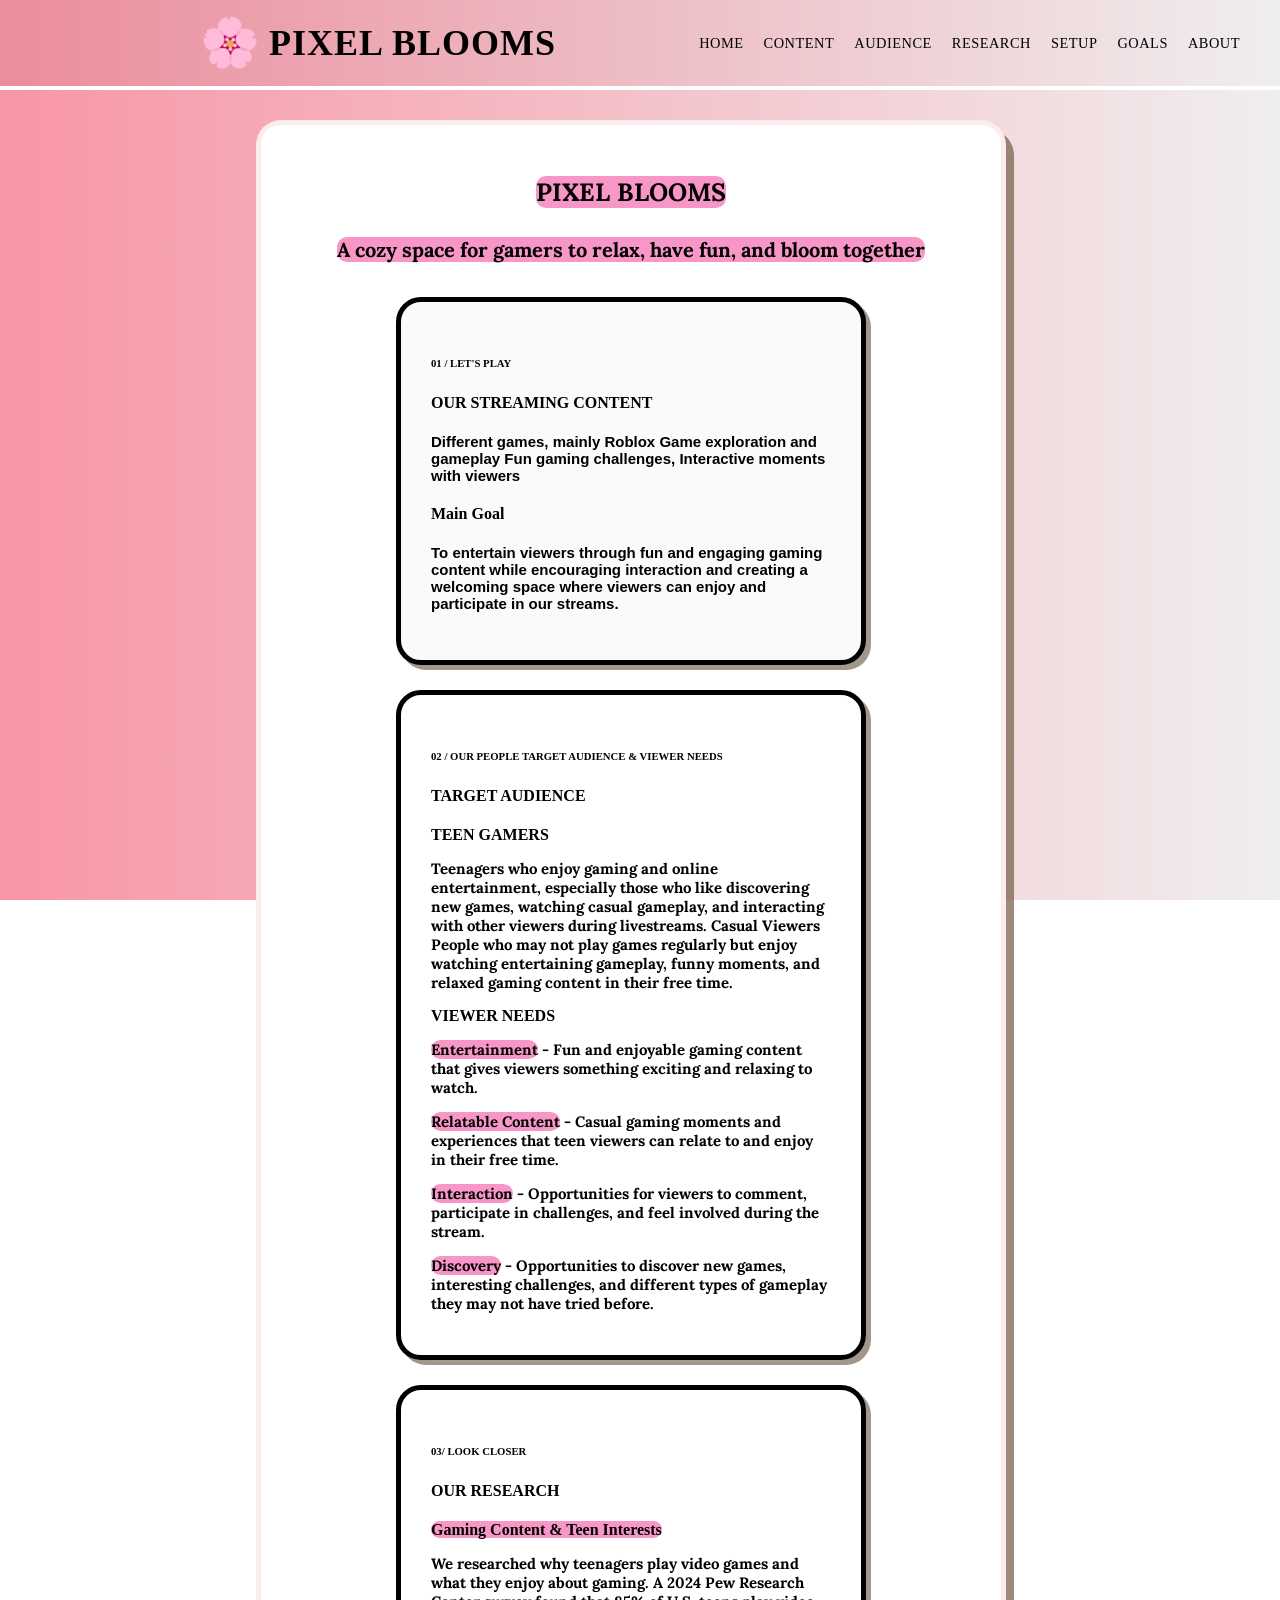
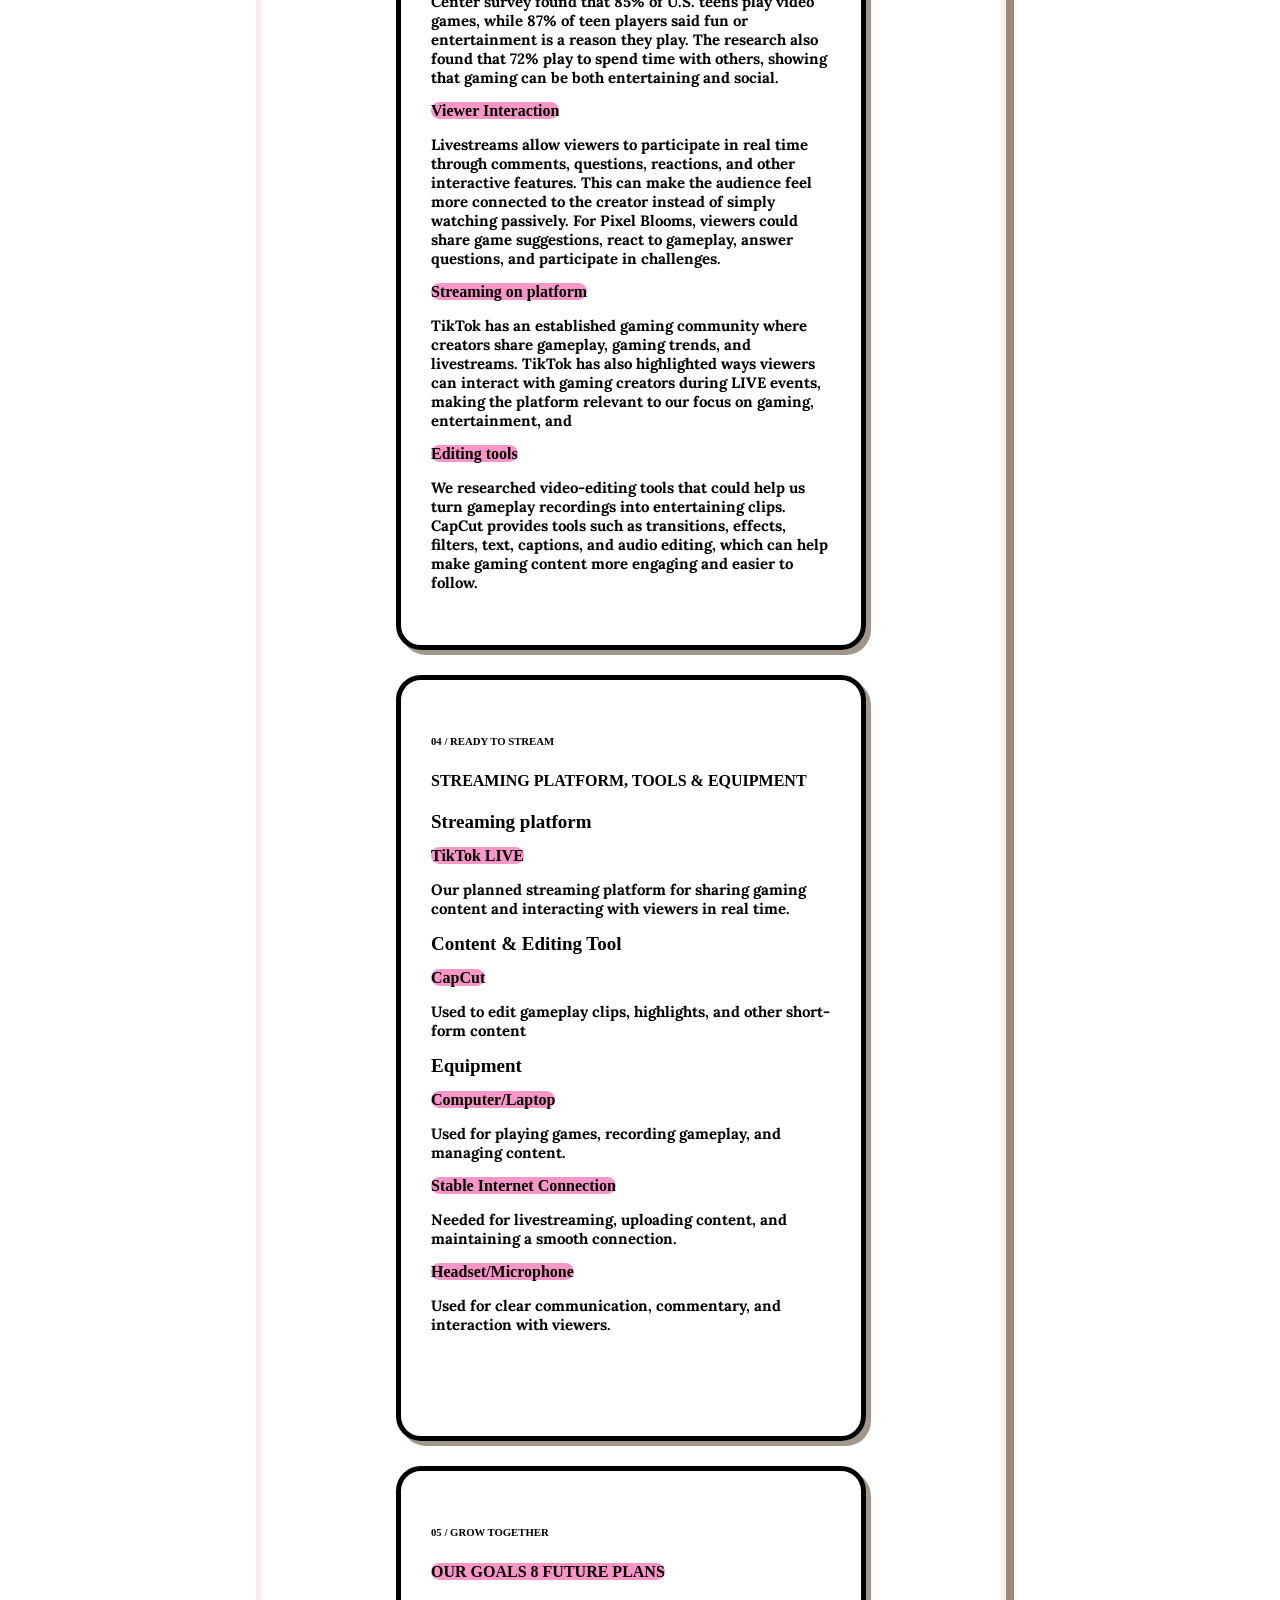
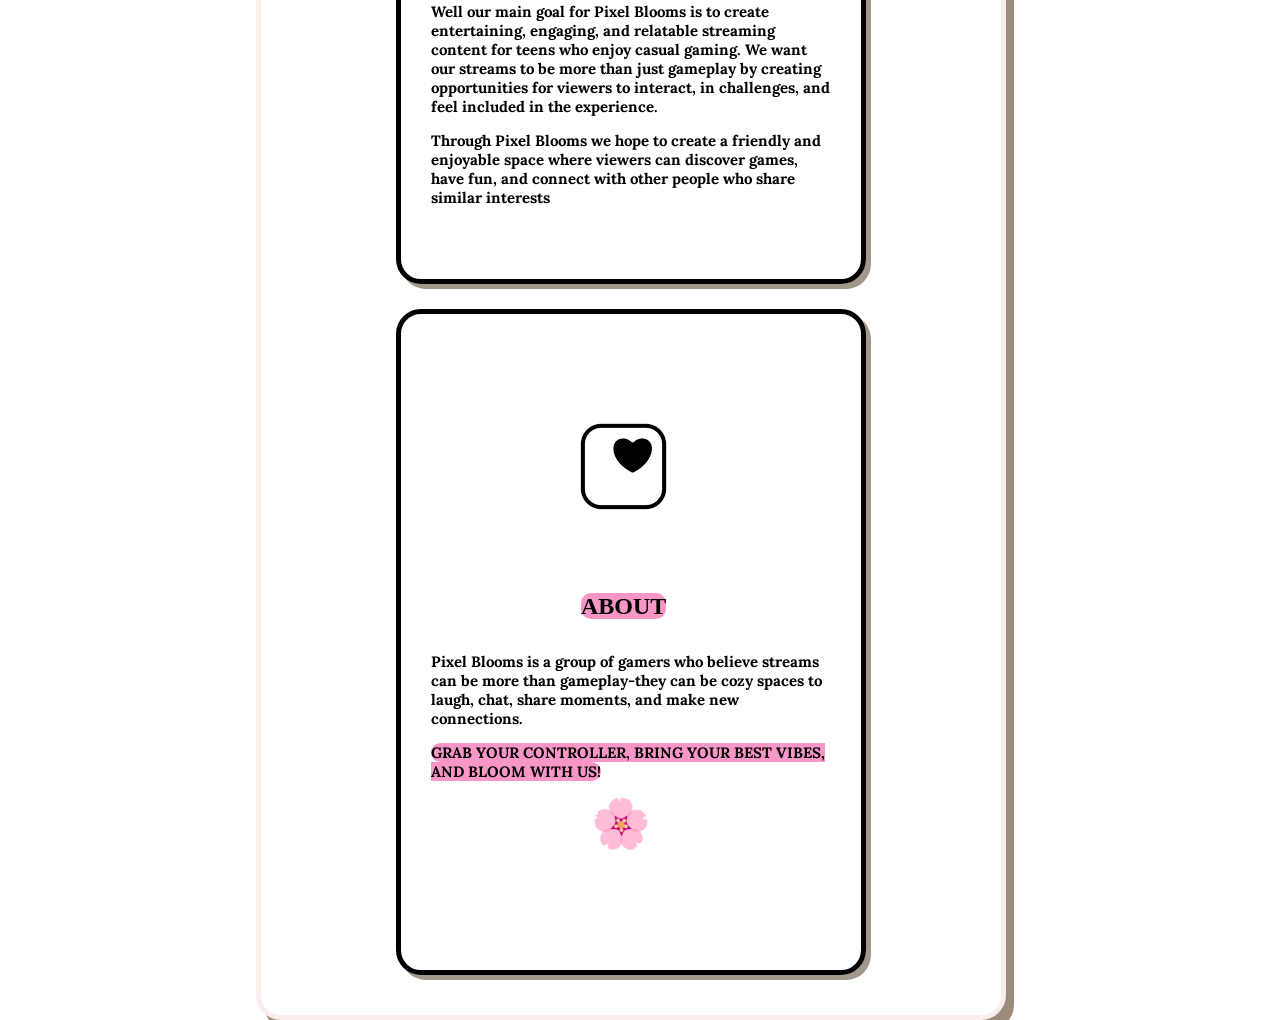
==== index.html @ 33202064 "Update and rename home.html to index.html" ====
<!DOCTYPE html>
<head>
    <meta charset="utf-8">
    <meta name="viewport" content="width=device-width, initial-scale=1.0">
    <meta name="keywords" content="HTML, CSS, JavaScript">
    <link rel="stylesheet" href="styles.css">
    <link rel="preconnect" href="https://fonts.googleapis.com">
<link rel="preconnect" href="https://fonts.gstatic.com" crossorigin>
<link href="https://fonts.googleapis.com/css2?family=Lora:ital,wght@0,400..700;1,400..700&display=swap" rel="stylesheet ">
</head>
<body>
    <nav class="navbar">
    <div class="logo">
        <span class="flower icon">🌸</span> PIXEL BLOOMS
    </div>
    <div class="links">
    <a href="index.html">HOME</a>
    <a href="content.html">CONTENT</a>
    <a href="audience.html">AUDIENCE</a>
    <a href="research.html">RESEARCH</a>
    <a href="setup.html">SETUP</a>
    <a href="goals.html">GOALS</a>
    <a href="about.html">ABOUT</a>
    </div>
    </nav>
    <div id="box">
    <h2><mark>PIXEL BLOOMS</mark></h2>
    <p><mark>A cozy space for gamers to relax, have fun, and bloom together</mark></p>
   
    <div id="box1">
        <h6 id="h61">01 / LET'S PLAY</h6>
        <h4 id="h41">OUR STREAMING CONTENT</h4>
        <p id="p1">Different games, mainly Roblox
           Game exploration and gameplay
           Fun gaming challenges, Interactive moments with viewers
        </p>
        <h4>Main Goal</h4>              
        <p id="p2">To entertain viewers through fun and engaging gaming content while encouraging interaction and creating a welcoming space where viewers can enjoy and participate in our streams.
</p>
    </div>
    <div id="box2">
        <h6> 02 / OUR PEOPLE TARGET AUDIENCE & VIEWER NEEDS</h6>
        <h4>TARGET AUDIENCE</h4>
        <h2 id="h21">TEEN GAMERS</h2>
        <p id="p3">
            Teenagers who enjoy gaming and online entertainment, especially those who like discovering new games, watching casual gameplay, and interacting with other viewers during livestreams.
            Casual Viewers People who may not play games regularly but enjoy watching entertaining gameplay, funny moments, and relaxed gaming content in their free time.
        </p>
        <h2 id="h21">VIEWER NEEDS</h2>
        <p id="p3"><mark>Entertainment</mark> - Fun and enjoyable gaming content that gives viewers something exciting and relaxing to watch.
        <p id="p3"><mark>Relatable Content</mark> - Casual gaming moments and experiences that teen viewers can relate to and enjoy in their free time.</p>
        <p id="p3"><mark>Interaction</mark> - Opportunities for viewers to comment, participate in challenges, and feel involved during the stream.</p>
        <p id="p3"><mark>Discovery</mark> - Opportunities to discover new games, interesting challenges, and different types of gameplay they may not have tried before.</p>
    </div>
    <div id="box3">
        <h6>03/ LOOK CLOSER</h6>
        <h4>OUR RESEARCH</h4>
        <h2 id="h21"><mark>Gaming Content & Teen Interests</mark></h2>
        <p id="p3">We researched why teenagers play video games and what they enjoy about gaming. A 2024 Pew Research Center survey found that 85% of U.S. teens play video games, while 87% of teen players said fun or entertainment is a reason they play. The research also found that 72% play to spend time with others, showing that gaming can be both entertaining and social.</p>
        <h2 id="h21"><mark>Viewer Interaction</mark></h2>
        <p id="p3">Livestreams allow viewers to participate in real time through comments, questions, reactions, and other interactive features. This can make the audience feel more connected to the creator instead of simply watching passively. For Pixel Blooms, viewers could share game suggestions, react to gameplay, answer questions, and participate in challenges.</p>
        <h2 id="h21"><mark>Streaming on platform</mark></h2>
        <p id="p3">TikTok has an established gaming community where creators share gameplay, gaming trends, and livestreams. TikTok has also highlighted ways viewers can interact with gaming creators during LIVE events, making the platform relevant to our focus on gaming, entertainment, and </p>
        <h2 id="h21"><mark>Editing tools</mark></h2>
        <p id="p3">We researched video-editing tools that could help us turn gameplay recordings into entertaining clips.
        CapCut provides tools such as transitions, effects, filters, text, captions, and audio editing, which can help make gaming content more engaging and easier to follow.</p>
    </div>
    <div id="box4">
        <h6>04 / READY TO STREAM</h6>
        <h4>STREAMING PLATFORM, TOOLS & EQUIPMENT</h4>
        <h2 id="h22">Streaming platform</h2>
        <h2 id="h21"><mark>TikTok LIVE</mark></h2>
        <p id="p3">Our planned streaming platform for sharing gaming content and interacting with viewers in real time.</p>
        <h2 id="h22">Content & Editing Tool</h2>
        <h2 id="h21"><mark>CapCut</mark></h2>
        <p id="p3">Used to edit gameplay clips, highlights, and other short-form content</p>
        <h2 id="h22">Equipment</h2>
        <h2 id="h21"><mark>Computer/Laptop</mark></h2>
        <p id="p3">Used for playing games, recording gameplay, and managing content.</p>
        <h2 id="h21"><mark>Stable Internet Connection</mark></h2>
        <p id="p3">Needed for livestreaming, uploading content, and maintaining a smooth connection.</p>
        <h2 id="h21"><mark>Headset/Microphone</mark></h2>
        <p id="p3">Used for clear communication, commentary, and interaction with viewers.</p>
    </div>
    <div id="box5">
    <h6>05 / GROW TOGETHER</h6>
    <h4><mark>OUR GOALS 8 FUTURE PLANS</mark></h4>
    <p id="p3">Well our main goal for Pixel Blooms is to create entertaining, engaging, and relatable streaming content for teens who enjoy casual gaming. We want our streams to be more than just gameplay by creating opportunities for viewers to interact, in challenges, and feel included in the experience.</p>
    <p id="p3">Through Pixel Blooms we hope to create a friendly and enjoyable space where viewers can discover games, have fun, and connect with other people who share similar interests</p>

    </div>
    
        
    <div id="box6">
        <img src="heart.png">
        <h4 id="h43"><mark>ABOUT</mark></h4>
        <p id="p3">Pixel Blooms is a group of gamers who believe streams can be more than gameplay-they can be cozy spaces to laugh, chat, share moments, and make new connections.</p>
        <p id="p4"><mark>GRAB YOUR CONTROLLER, BRING YOUR BEST VIBES, AND BLOOM WITH US!</mark></p>
        <span class="icon">🌸</span>
    </div>
        
    </div>

</body>
---- styles.css ----
html, body{
    margin: 0;
    background-image: linear-gradient(to right, rgb(248, 150, 166), rgb(240, 238, 238));
    background-size: cover;
    background-attachment: fixed;
    background-repeat: no-repeat;   
}
.navbar {
  display: flex;
  justify-content: space-between; 
  align-items: center;            
  background-image: linear-gradient(to right, rgb(235, 141, 156), rgba(240, 238, 238, 0.979));      
  padding: 15px 40px;             
  border-bottom: 4px solid white; 
}
.logo {
  font-size: 36px;
  font-weight: bold;
  letter-spacing: 1px;
  display: flex;
  align-items: center;
  gap: 8px;                       
}
.links {
  display: flex;
  gap: 20px;                      
}
.links a {
  text-decoration: none;          
  color: black;
  font-size: 0.9rem;
  letter-spacing: 0.5px;
}
#box{
    border-radius: 25px;
    border: 5px solid;
    border-color: rgba(250, 224, 224, 0.575);
    height: 4100px;
    width: 750px;
    position: relative;
    left: 20%;
    background-color: white;
    margin-top: 30px;
    padding: 30px;
    flex-direction: column;
    display: flex;
    gap: 5px;
    box-sizing: border-box;
    align-items: center;
    box-shadow: 8px 10px #836d58cb;
}
#box1{
    border-color: rgb(250, 194, 126);
    background-color: rgb(250, 250, 250);
    border-radius: 25px;
    margin: 10px;
    padding: 30px;
    border: 5px solid;
    height: 300px;
    width: 400px;
    box-shadow: 5px 5px #A2978B;
    
}
#box2{
    border-radius: 25px;
    margin: 10px;
    padding: 30px;
    border: 5px solid;
    height: 600px;
    width: 400px;
    box-shadow: 5px 5px #A2978B;

}
#box3{
    border-radius: 25px;
    margin: 10px;
    padding: 30px;
    border: 5px solid;
    height: 800px;
    width: 400px;
    box-shadow: 5px 5px #A2978B;

}
#box4{
    border-radius: 25px;
    margin: 10px;
    padding: 30px;
    border: 5px solid;
    height: 700px;
    width: 400px;
    box-shadow: 5px 5px #A2978B;
}
#box5{
    border-radius: 25px;
    margin: 10px;
    padding: 30px;
    border: 5px solid;
    height: 350px;
    width: 400px;
    box-shadow: 5px 5px #A2978B;
}
#box6{
    border-radius: 25px;
    margin: 10px;
    padding: 30px;
    border: 5px solid;
    height: 600px;
    width: 400px;
    justify-content: center;
    align-items: center;
    box-shadow: 5px 5px #A2978B;
    
}
mark{
    background-color: rgb(248, 150, 199);
    border-radius: 10px;
    border-width: 15px;
}
h2{
    font-family: "Lora", serif;
    margin-bottom: 4px;
    font-size: 25px;
    color: rgb(0, 0, 0);

}
p{
    font-family: "Lora", serif;
    font-size: 20px;
    font-weight: bold;
}
#p1{
    font-family: Arial, Helvetica, sans-serif;
    font-size: 15px;

}
#p2{
    font-family: Arial, Helvetica, sans-serif;
    font-size: 15px;

}
#h21{
    font-size: 16px;
    font-family: "Times New Roman", Times, serif;
    font-weight: bold;
}
#h22{
    font-size: 19px;
    font-family: "Times New Roman", Times, serif;
    font-weight: bold;
}
#h43{
    margin-top: 10px;
    margin-left: 150px;
    font-size: 24px;
}
#p3{
    font-size: 15px;
}
#p4{
    font-size: 15px;
}
img{
    margin-top: 10px;
    margin-left: 80px;
}
.icon{
    font-size: 48px;
    margin-left: 160px;
}
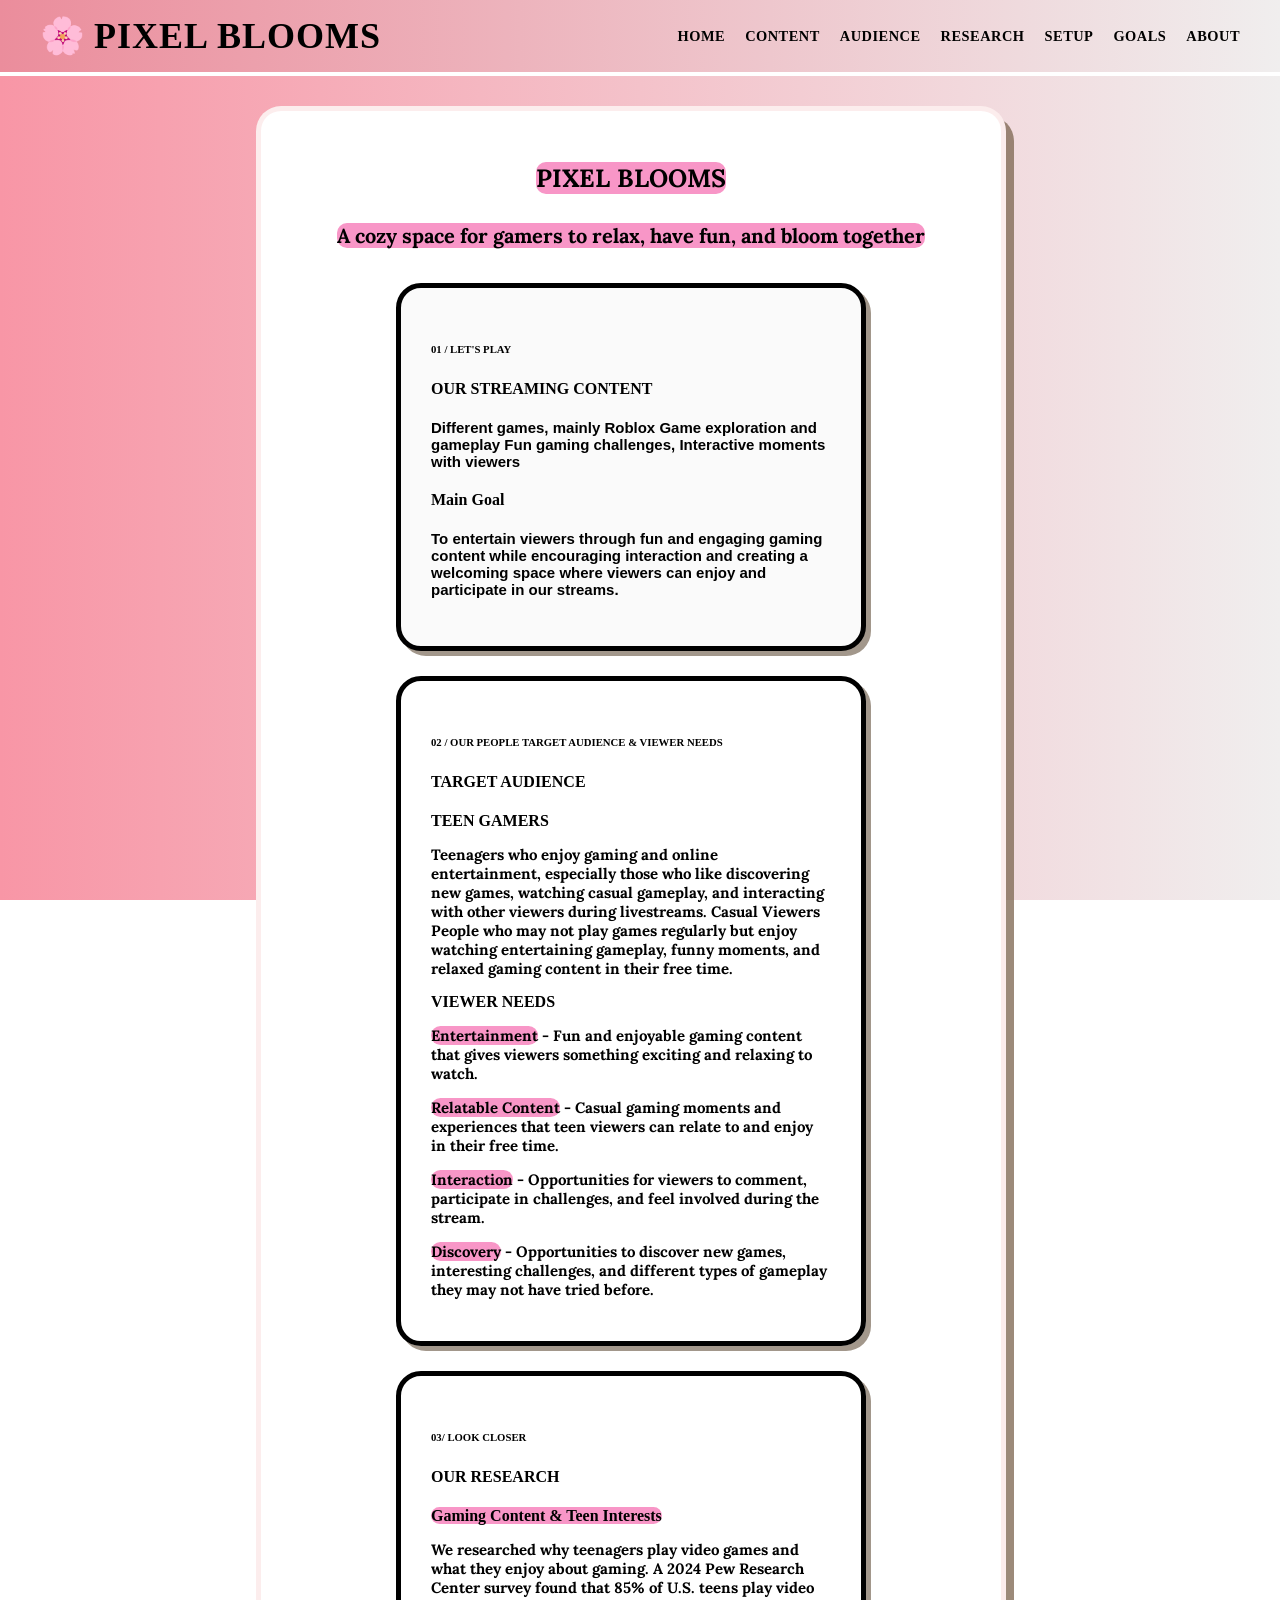
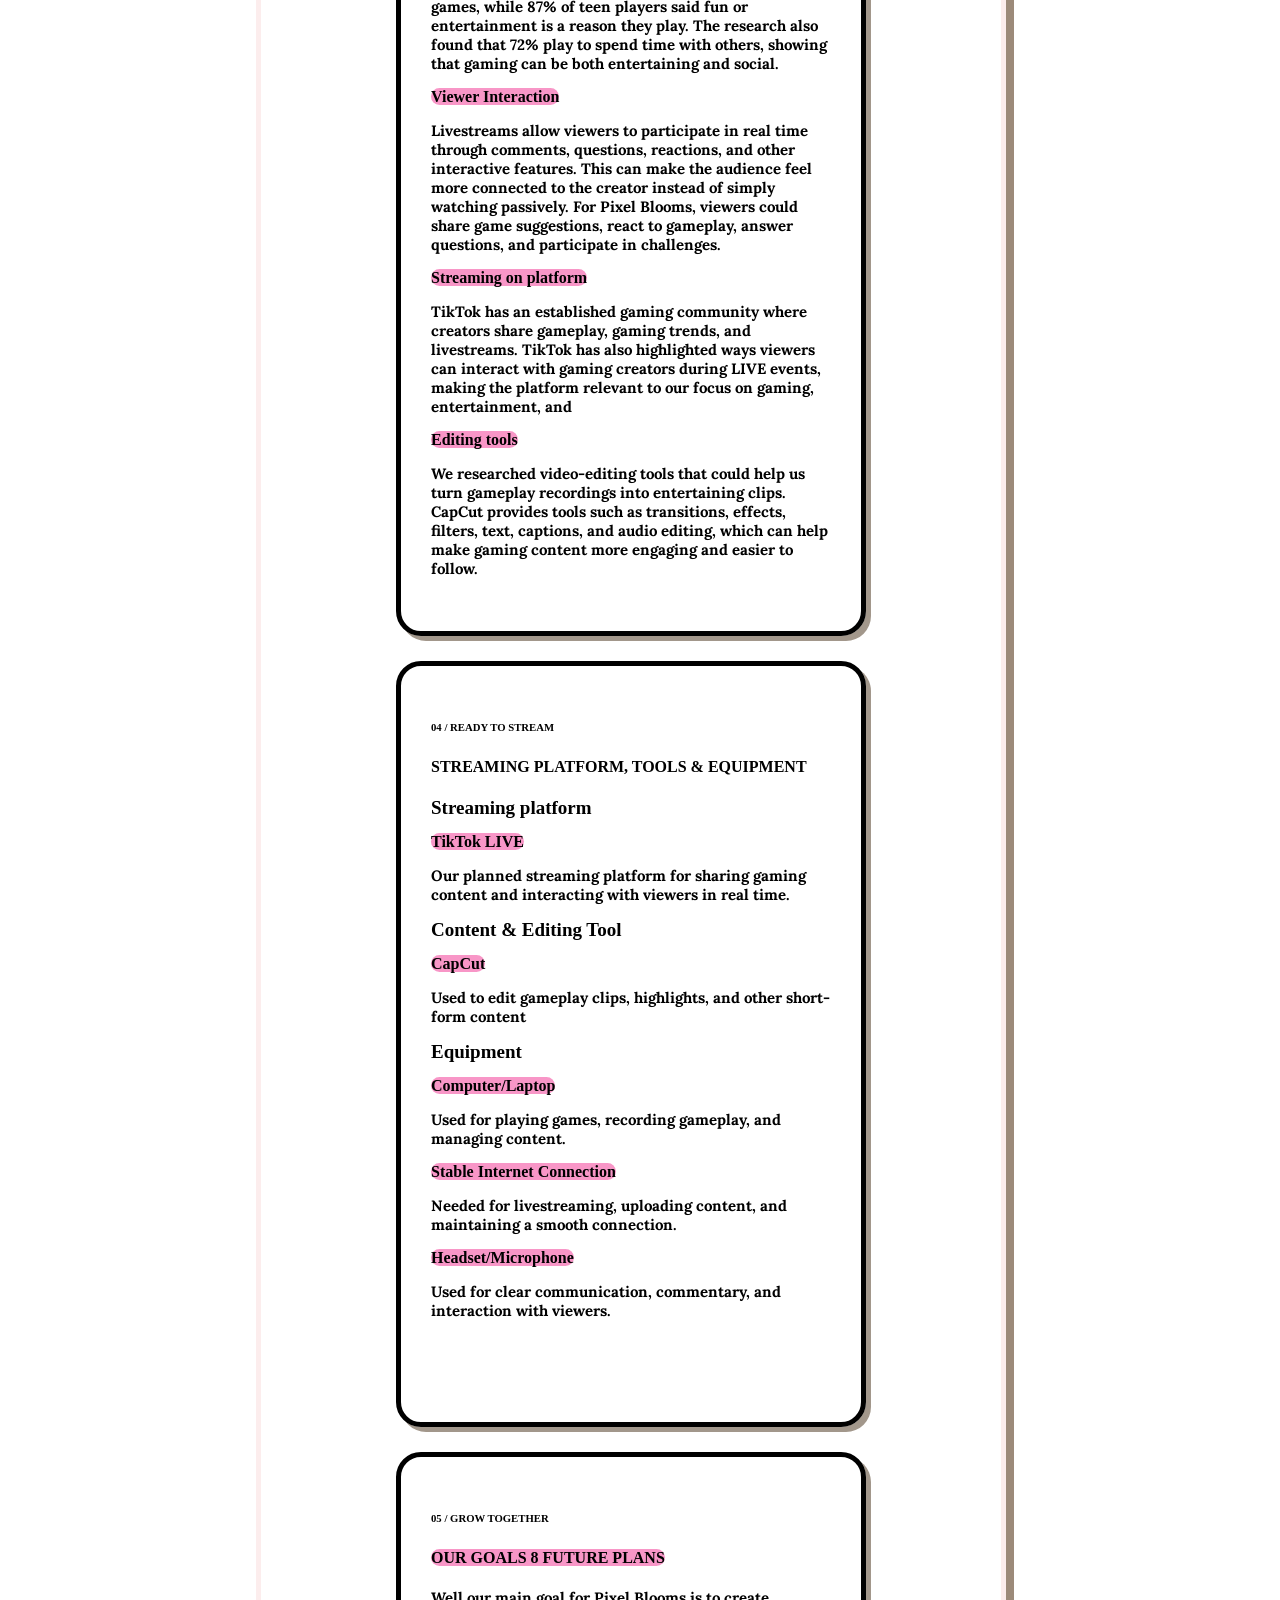
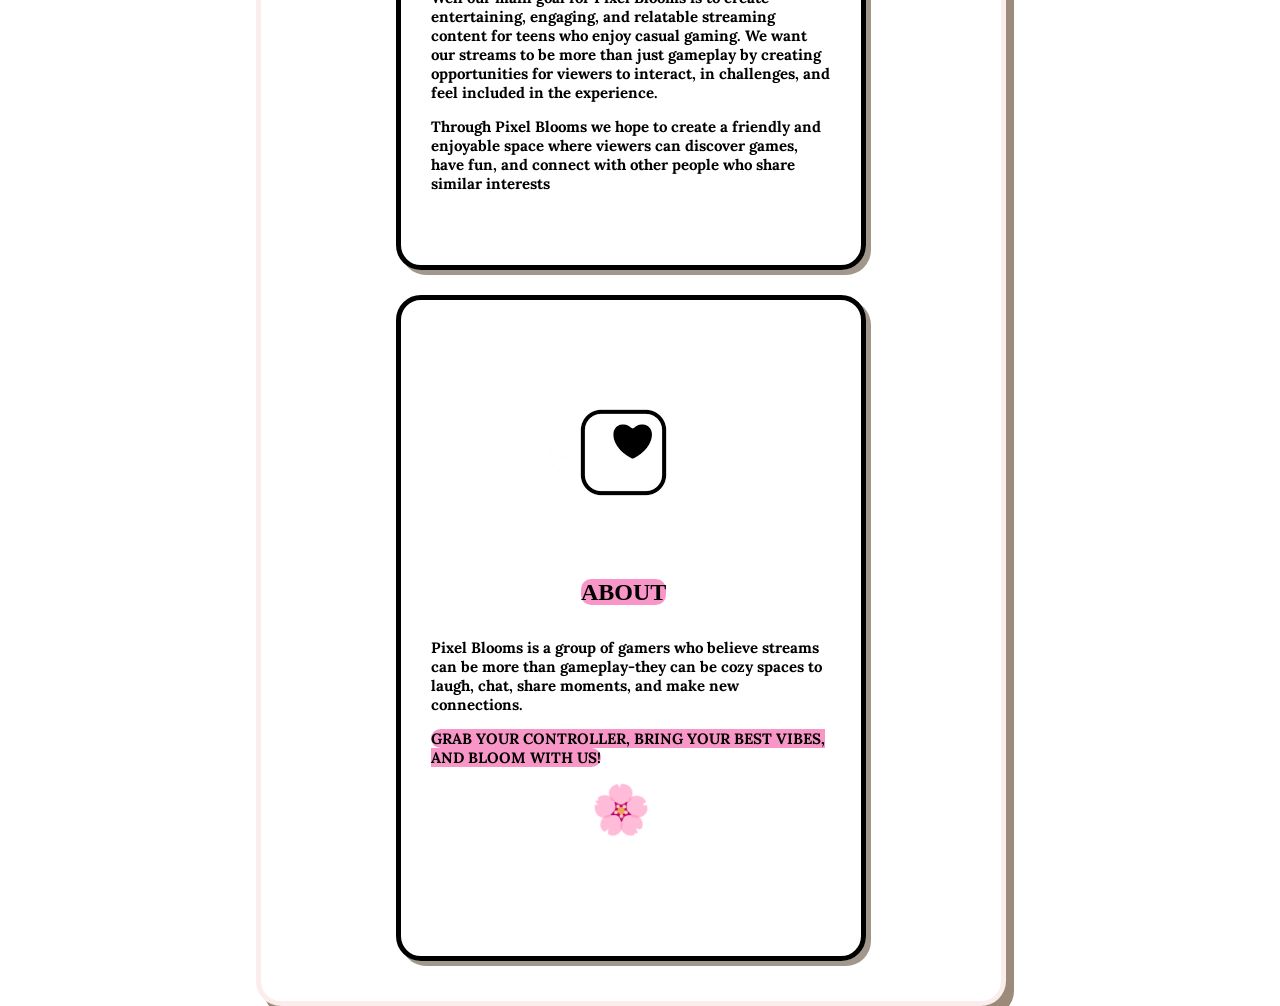
==== commit 34d0f498: "Update index.html" ====
--- a/index.html
+++ b/index.html
@@ -11,16 +11,16 @@
 <body>
     <nav class="navbar">
     <div class="logo">
-        <span class="flower icon">🌸</span> PIXEL BLOOMS
+        <span class="flowericon">🌸</span> PIXEL BLOOMS
     </div>
     <div class="links">
-    <a href="index.html">HOME</a>
-    <a href="content.html">CONTENT</a>
-    <a href="audience.html">AUDIENCE</a>
-    <a href="research.html">RESEARCH</a>
-    <a href="setup.html">SETUP</a>
-    <a href="goals.html">GOALS</a>
-    <a href="about.html">ABOUT</a>
+    <a href="#box1">HOME</a>
+    <a href="#box1">CONTENT</a>
+    <a href="#box2">AUDIENCE</a>
+    <a href="#box3">RESEARCH</a>
+    <a href="#box4">SETUP</a>
+    <a href="#box5">GOALS</a>
+    <a href="#box6">ABOUT</a>
     </div>
     </nav>
     <div id="box">
--- a/styles.css
+++ b/styles.css
@@ -4,6 +4,10 @@
     background-size: cover;
     background-attachment: fixed;
     background-repeat: no-repeat;   
+}
+html {
+    scroll-behavior: smooth;
+    scroll-padding-top: 90px;
 }
 .navbar {
   display: flex;
@@ -30,6 +34,15 @@
   color: black;
   font-size: 0.9rem;
   letter-spacing: 0.5px;
+  font-weight: bold;
+  transition: color 1s ease;
+}
+.links a:hover {
+  background-color: #eb8d9c;
+  border-radius: 5px;
+  background-size: 15px;
+  transition-property: background-color;
+  transition-duration: 0.5s;     
 }
 #box{
     border-radius: 25px;
@@ -166,4 +179,4 @@
 .icon{
     font-size: 48px;
     margin-left: 160px;
-}+}
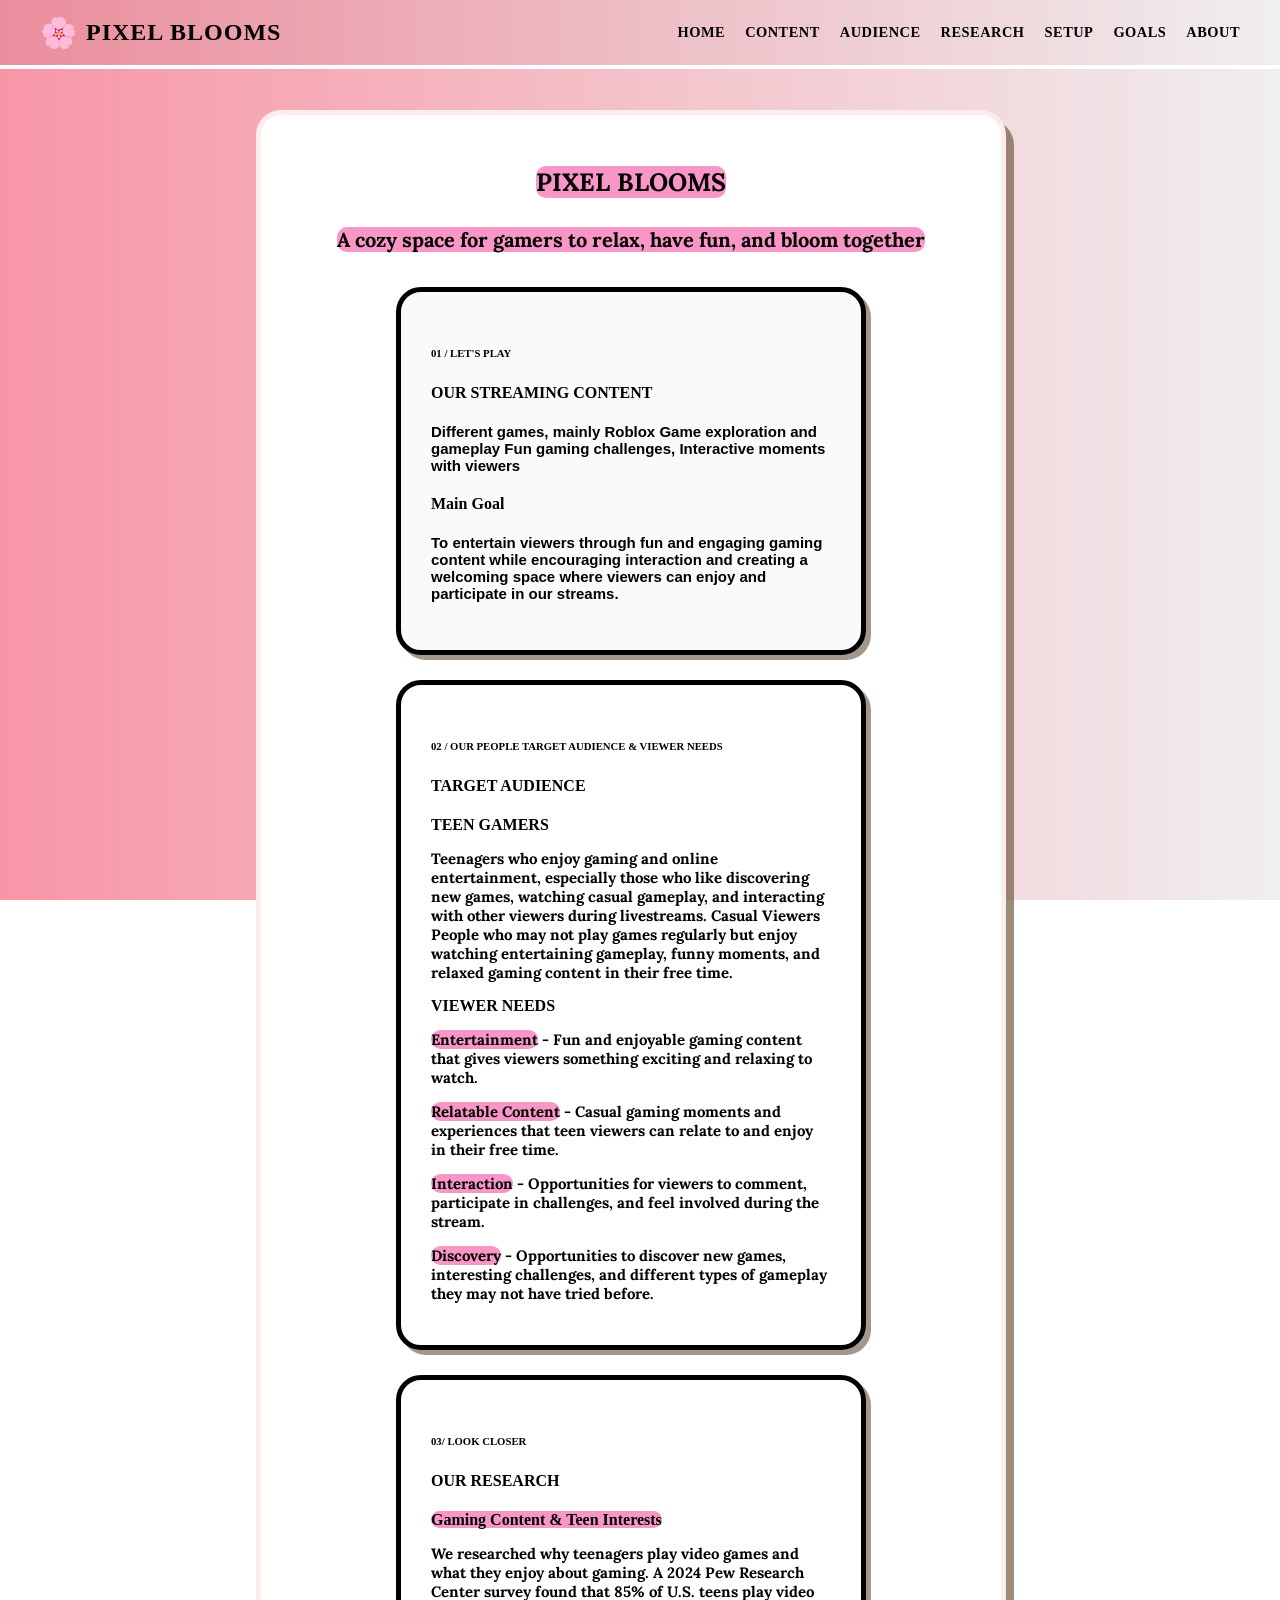
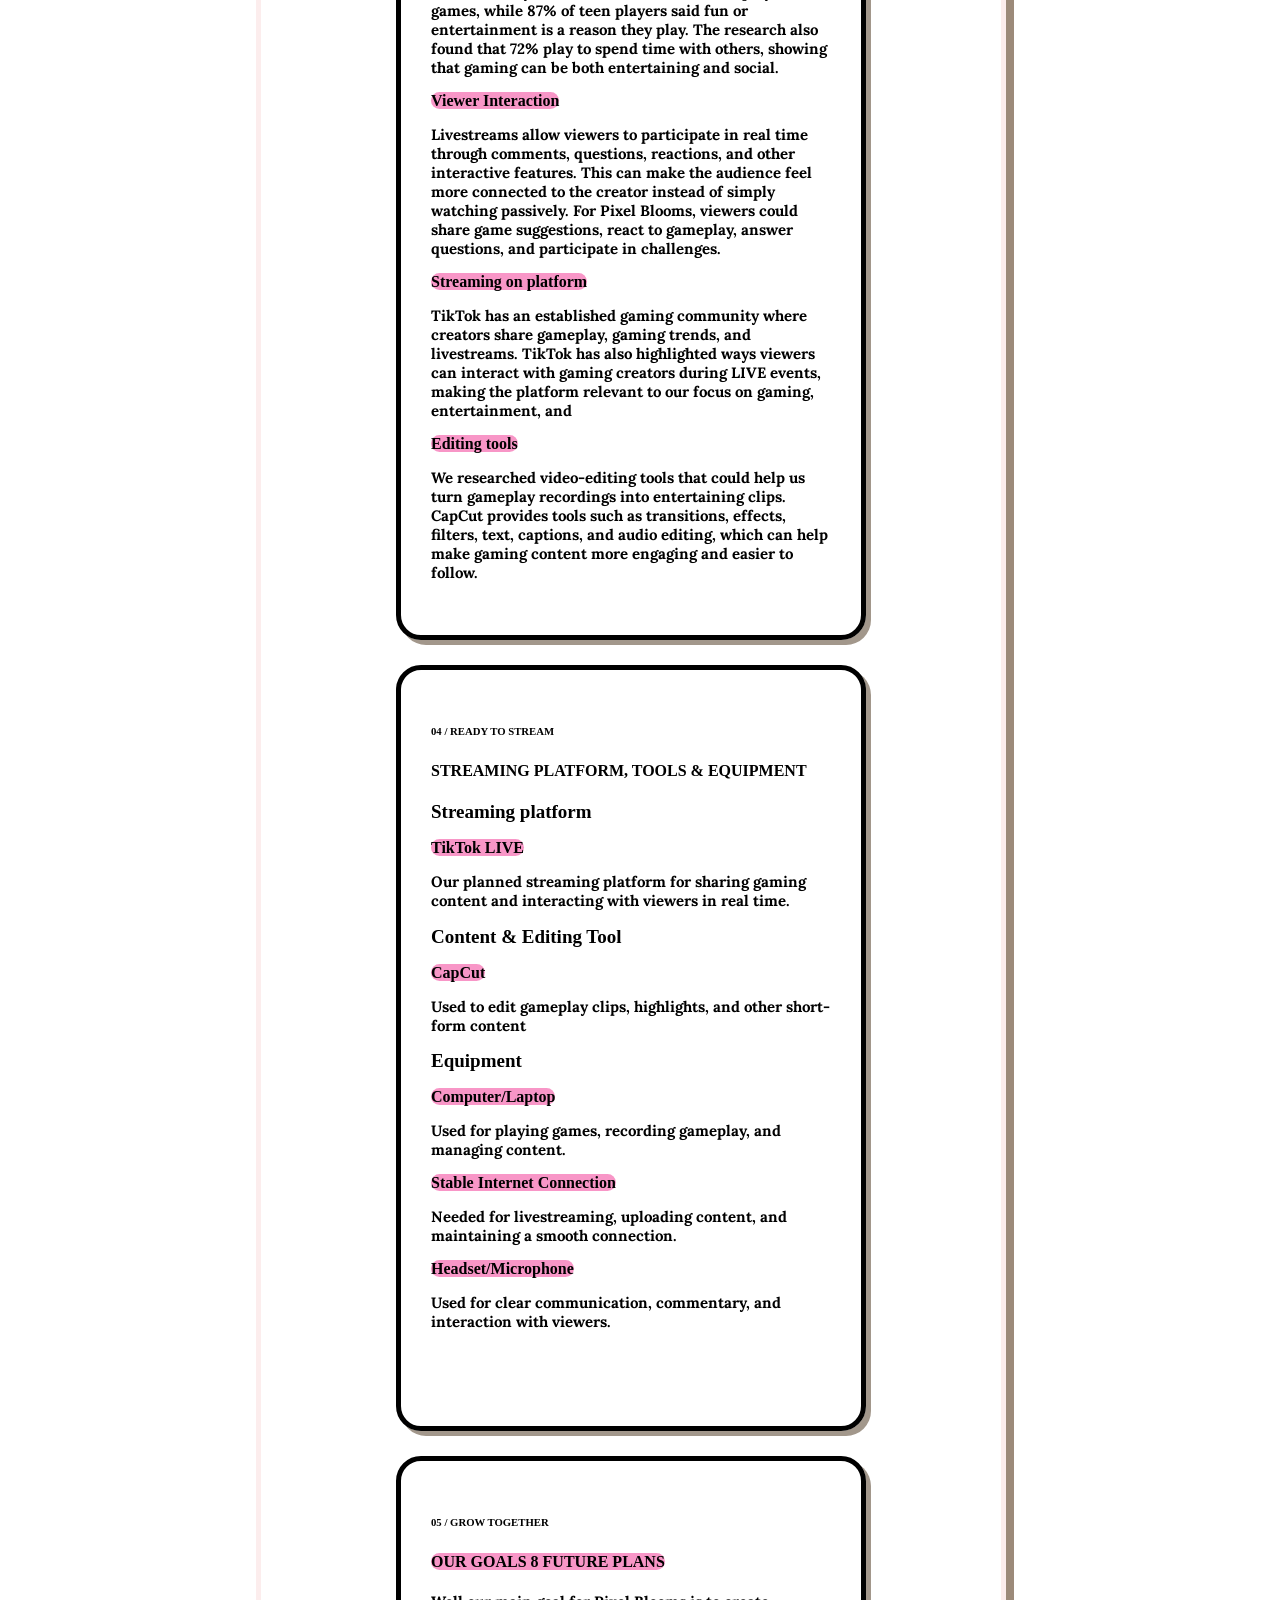
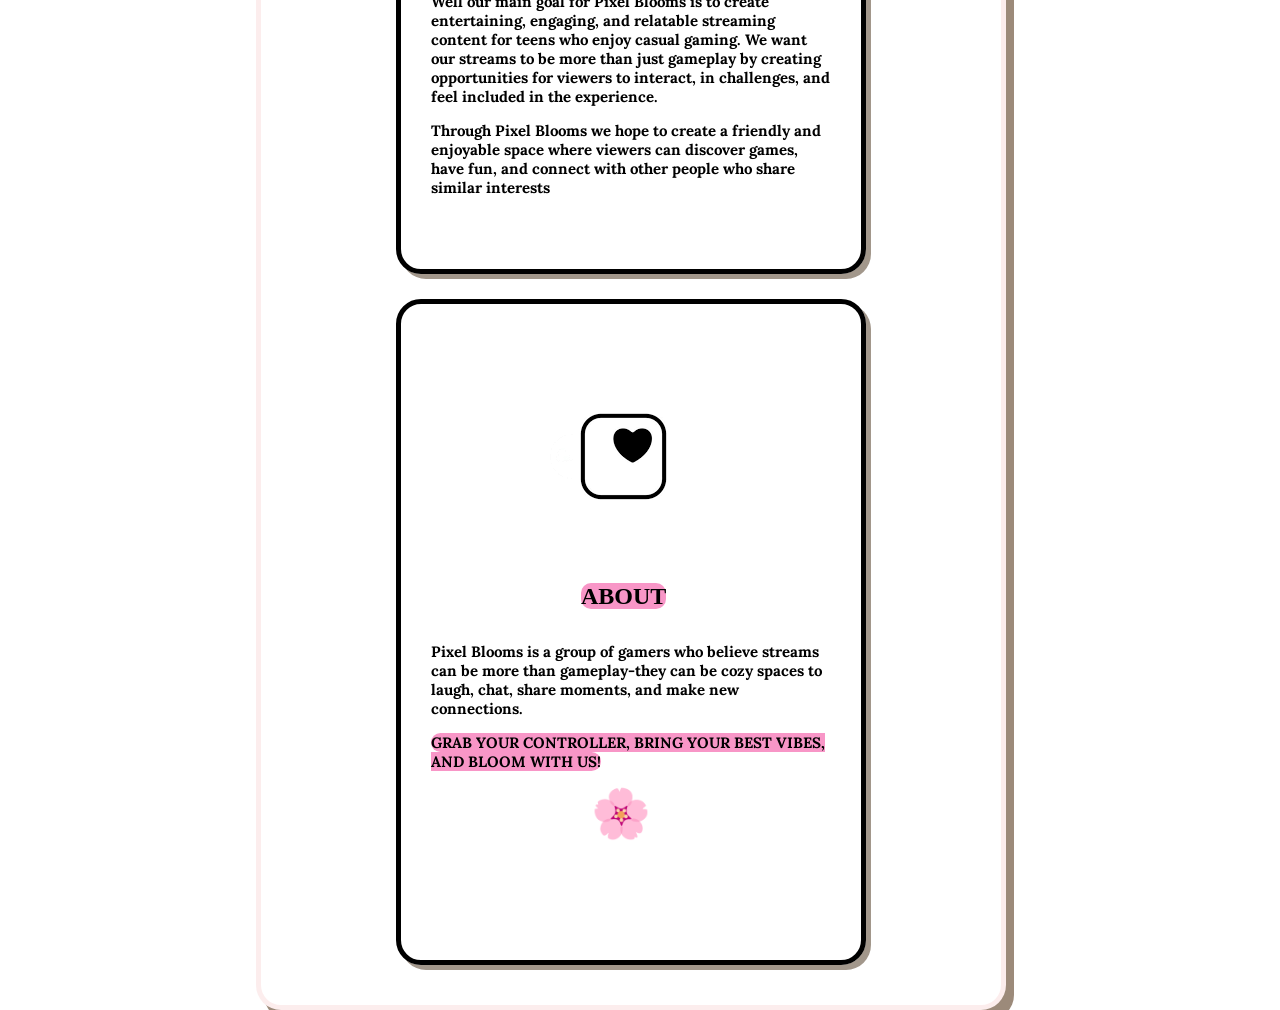
==== commit 9dd5c584: "Update index.html" ====
--- a/index.html
+++ b/index.html
@@ -14,7 +14,7 @@
         <span class="flowericon">🌸</span> PIXEL BLOOMS
     </div>
     <div class="links">
-    <a href="#box1">HOME</a>
+    <a href="#pixelblooms">HOME</a>
     <a href="#box1">CONTENT</a>
     <a href="#box2">AUDIENCE</a>
     <a href="#box3">RESEARCH</a>
@@ -24,7 +24,7 @@
     </div>
     </nav>
     <div id="box">
-    <h2><mark>PIXEL BLOOMS</mark></h2>
+    <h2 id="pixelblooms"><mark>PIXEL BLOOMS</mark></h2>
     <p><mark>A cozy space for gamers to relax, have fun, and bloom together</mark></p>
    
     <div id="box1">
--- a/styles.css
+++ b/styles.css
@@ -15,10 +15,19 @@
   align-items: center;            
   background-image: linear-gradient(to right, rgb(235, 141, 156), rgba(240, 238, 238, 0.979));      
   padding: 15px 40px;             
-  border-bottom: 4px solid white; 
+  border-bottom: 4px solid white;
+  position: fixed;
+  top: 0;
+  left: 0;
+  right: 0;
+  z-index: 1000;
+}
+.flowericon{
+    font-size: 30px;
+
 }
 .logo {
-  font-size: 36px;
+  font-size: 24px;
   font-weight: bold;
   letter-spacing: 1px;
   display: flex;
@@ -53,7 +62,7 @@
     position: relative;
     left: 20%;
     background-color: white;
-    margin-top: 30px;
+    margin-top: 110px;
     padding: 30px;
     flex-direction: column;
     display: flex;
@@ -61,6 +70,7 @@
     box-sizing: border-box;
     align-items: center;
     box-shadow: 8px 10px #836d58cb;
+    z-index: 1;
 }
 #box1{
     border-color: rgb(250, 194, 126);
@@ -129,7 +139,7 @@
     border-radius: 10px;
     border-width: 15px;
 }
-h2{
+#pixelblooms{
     font-family: "Lora", serif;
     margin-bottom: 4px;
     font-size: 25px;
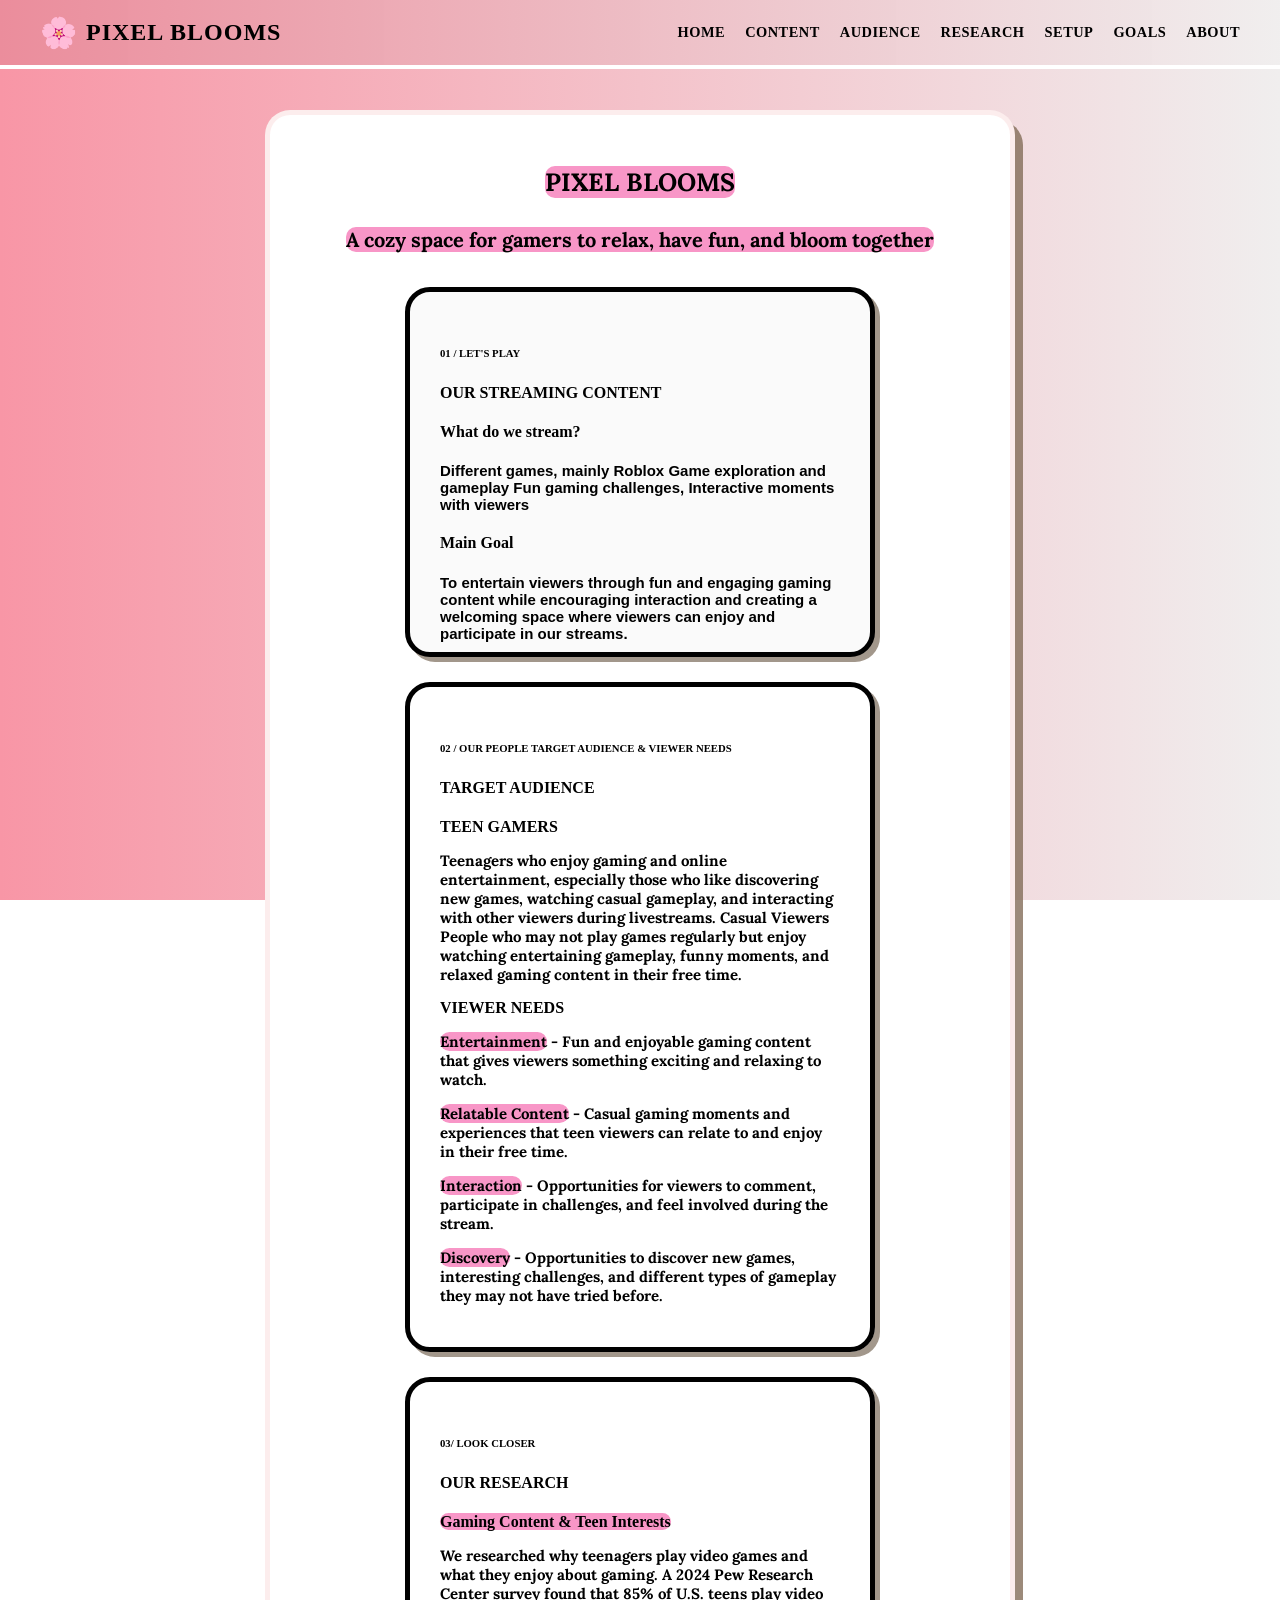
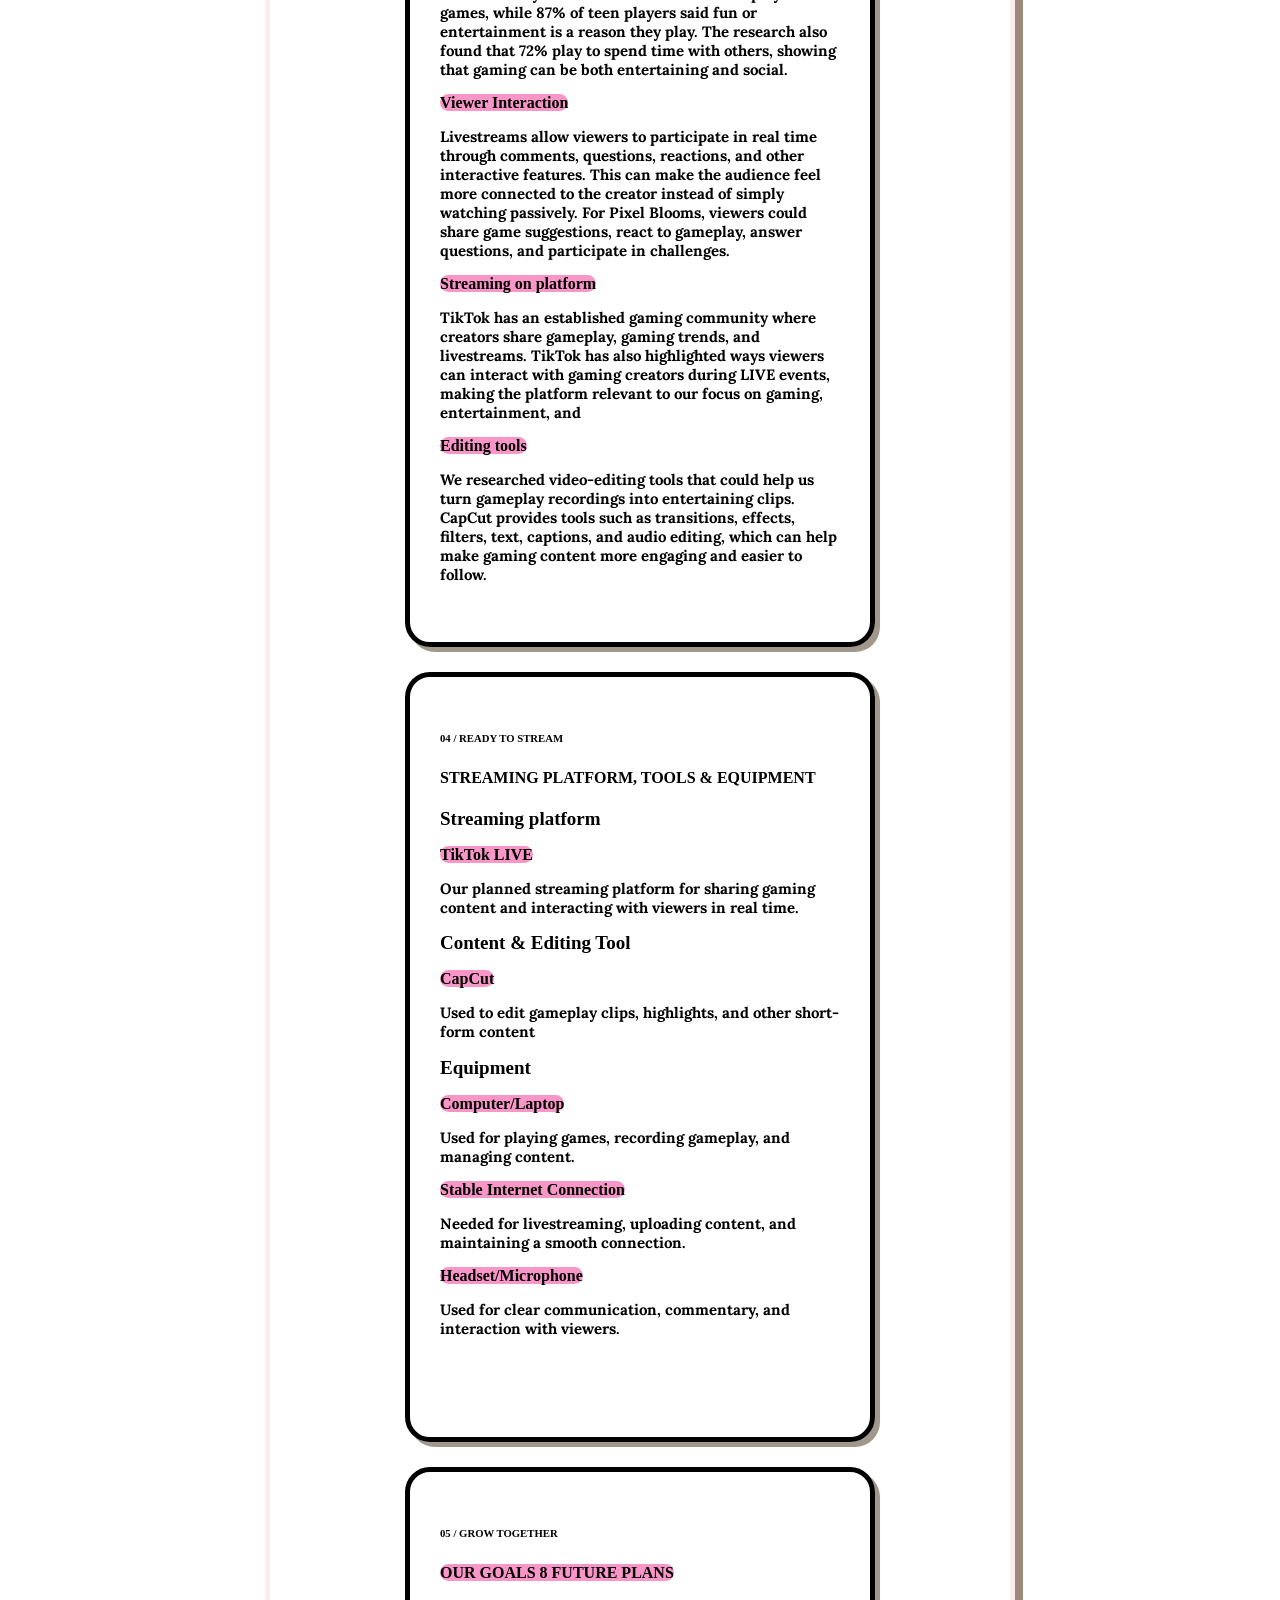
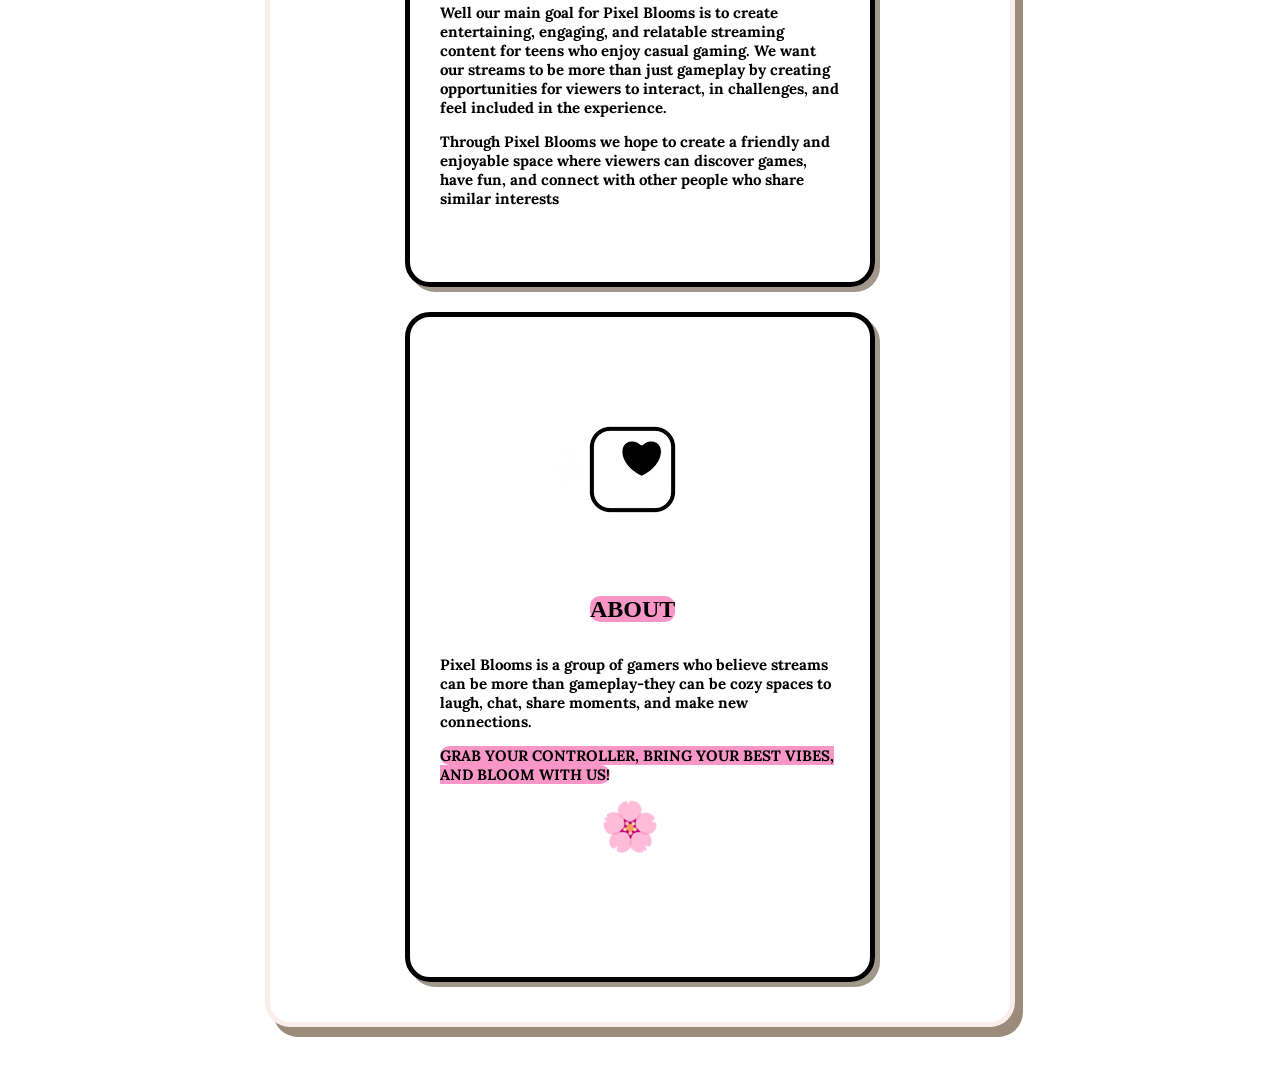
==== commit 25558220: "Update index.html" ====
--- a/index.html
+++ b/index.html
@@ -30,6 +30,7 @@
     <div id="box1">
         <h6 id="h61">01 / LET'S PLAY</h6>
         <h4 id="h41">OUR STREAMING CONTENT</h4>
+        <h4>What do we stream?</h4> 
         <p id="p1">Different games, mainly Roblox
            Game exploration and gameplay
            Fun gaming challenges, Interactive moments with viewers
--- a/styles.css
+++ b/styles.css
@@ -53,16 +53,14 @@
   transition-property: background-color;
   transition-duration: 0.5s;     
 }
-#box{
+#box {
     border-radius: 25px;
     border: 5px solid;
     border-color: rgba(250, 224, 224, 0.575);
-    height: 4100px;
-    width: 750px;
-    position: relative;
-    left: 20%;
     background-color: white;
-    margin-top: 110px;
+    width: 90%;
+    max-width: 750px;
+    margin: 110px auto 40px auto;
     padding: 30px;
     flex-direction: column;
     display: flex;
@@ -70,7 +68,8 @@
     box-sizing: border-box;
     align-items: center;
     box-shadow: 8px 10px #836d58cb;
-    z-index: 1;
+    position: relative;
+    z-index: 1; 
 }
 #box1{
     border-color: rgb(250, 194, 126);
